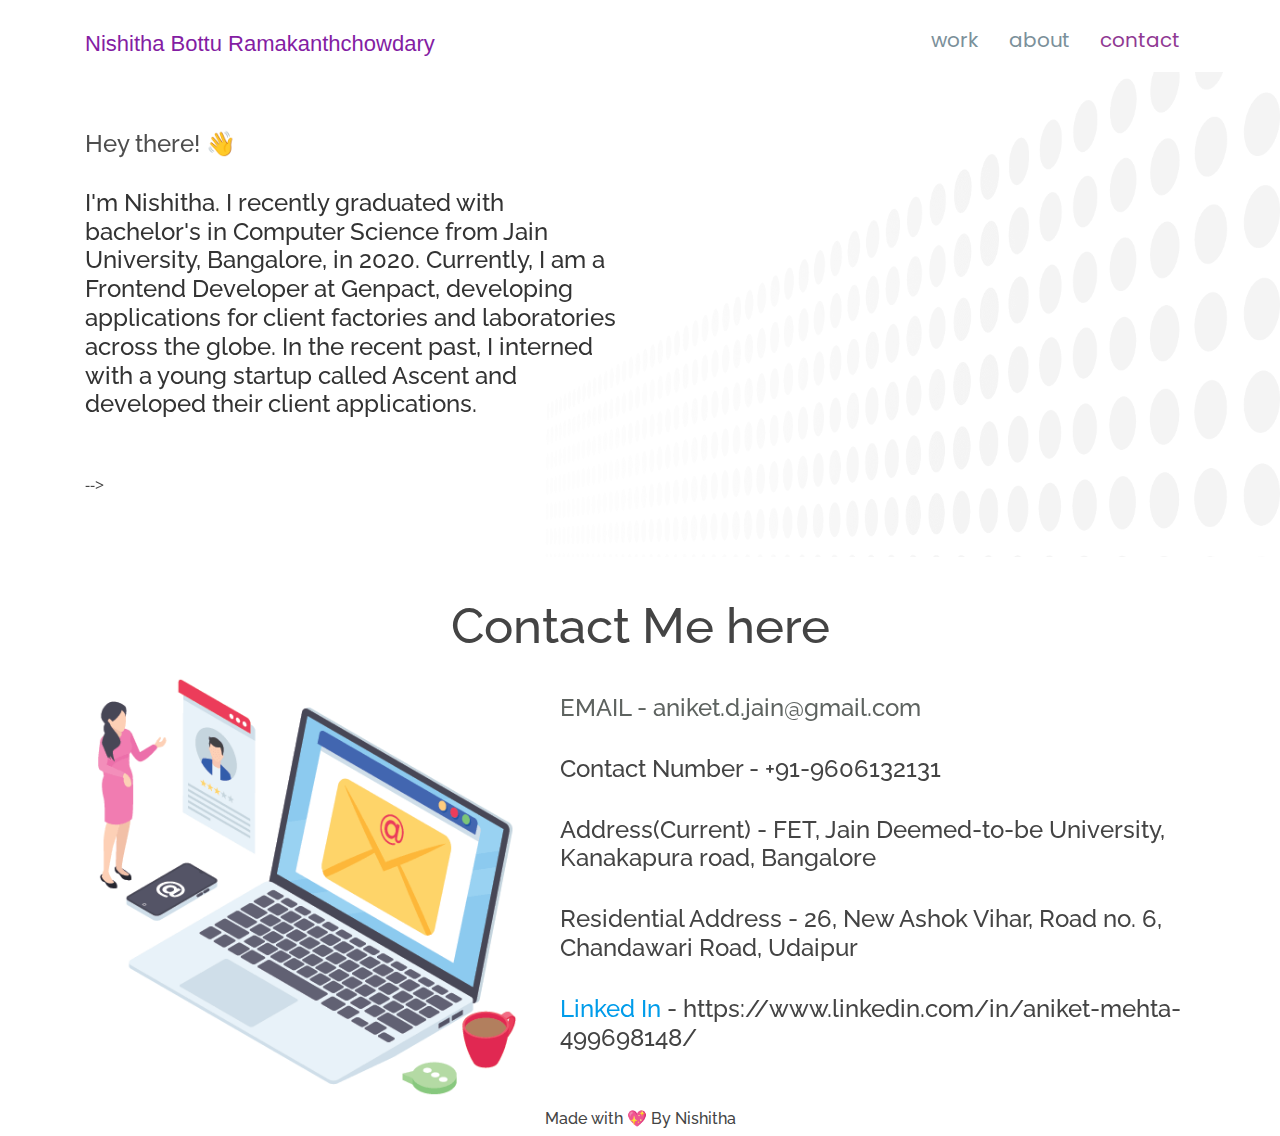
==== about.html @ 5ced7750 "initial commit" ====
<!DOCTYPE html>
<html lang="en">

<head>
  <meta charset="utf-8">
  <meta content="width=device-width, initial-scale=1.0" name="viewport">

  <title>Nishitha Bottu Ramakanthchowdary</title>
  <meta content="" name="description">
  <meta content="" name="keywords">

  <!-- Favicons -->
  <link href="assets/img/port.png" rel="icon">
  <link href="assets/img/port.png" rel="apple-touch-icon">

  <!-- Google Fonts -->
  <link href="https://fonts.googleapis.com/css?family=Open+Sans:300,300i,400,400i,600,600i,700,700i|Raleway:300,300i,400,400i,500,500i,600,600i,700,700i|Poppins:300,300i,400,400i,500,500i,600,600i,700,700i" rel="stylesheet">
  <link href="https://fonts.googleapis.com/css2?family=Orbitron:wght@500&display=swap" rel="stylesheet">

  <!-- Vendor CSS Files -->
  <link href="assets/vendor/bootstrap/css/bootstrap.min.css" rel="stylesheet">
  <link href="assets/vendor/icofont/icofont.min.css" rel="stylesheet">
  <link href="assets/vendor/boxicons/css/boxicons.min.css" rel="stylesheet">
  <link href="assets/vendor/venobox/venobox.css" rel="stylesheet">
  <link href="assets/vendor/owl.carousel/assets/owl.carousel.min.css" rel="stylesheet">
  <link href="assets/vendor/aos/aos.css" rel="stylesheet">

  <!-- Template Main CSS File -->
  <link href="assets/css/style.css" rel="stylesheet">

</head>

<body>


  <!-- ======= Header ======= -->
  <header id="header" class="fixed-top">
    <div class="container d-flex">

      <div class="logo mr-auto">
        <h1 class="text-light"><a href="index.html"></a></h1>
        <!-- Uncomment below if you prefer to use an image logo -->
         <a href="index.html" style="font-family: 'Montserrat', sans-serif;color: #841da3;font-size: 22px;">Nishitha Bottu Ramakanthchowdary</a>
      </div>

           <nav class="nav-menu d-none d-lg-block">
          <ul>
          <li><a href="projects.html" style="font-size: 20px;">work</a></li>
          <li><a href="experience.html" style="font-size: 20px;">about</a></li>
          <li  class="active"><a href="contact.html" style="font-size: 20px;">contact</a></li>

        </ul>
      </nav><!-- .nav-menu -->
<!-- 
      <div class="header-social-links">
        <a href="#" class="twitter"><i class="icofont-twitter"></i></a>
        <a href="#" class="facebook"><i class="icofont-facebook"></i></a>
        <a href="#" class="instagram"><i class="icofont-instagram"></i></a>
        <a href="#" class="linkedin"><i class="icofont-linkedin"></i></i></a>
      </div>
 -->
    </div>
  </header><!-- End Header -->

  <!-- ======= Hero Section ======= -->
  <section id="hero">

    <div class="container">
      <div class="row">
        <div class="col-lg-6 pt-5 pt-lg-0 order-2 order-lg-1 d-flex flex-column justify-content-top" data-aos="fade-up">
          <div>
            <h2 data-aos="fade-up" data-aos-delay="400" style="color: #4e4e4e;">Hey there! <span>&#128075;</span></h2>
            <h2 data-aos="fade-up" data-aos-delay="800" style="color: #333333;">I'm Nishitha. I recently graduated with bachelor's in Computer Science from Jain University, Bangalore, in 2020. Currently, I am a Frontend Developer at Genpact, developing applications for client factories and laboratories across the globe. In the recent past, I interned with a young startup called Ascent and developed their client applications.</h2>
           
            <div class="social-media">
                <!-- <a href="https://www.linkedin.com/in/aniket-mehta-499698148/" class="bx bxl-linkedin"></a> -->
                <!-- <a href="https://myaccount.google.com/profile?pli=1" class="bx bxl-google"></a> -->
                <!-- <a href="https://github.com/aniket1418" class="bx bxl-github"></a> -->
                <!-- <a href="https://www.facebook.com/aniket.d.jain" class="bx bxl-facebook"></a> -->
              </div><br>
            <!-- <!-- <a href="assets/Resume_aniketMehta.pdf" class="btn-get-started scrollto">Resume</a> --> -->
          </div>


        </div>
        <div class="col-lg-6 order-1 order-lg-2 hero-img" data-aos="fade-left" data-aos-delay="200">
          <img src="assets/img/about_pic.jpg" class="img-fluid" alt="" style="width: 70vh;">
        </div>
      </div>
    </div>

  </section><!-- End Hero -->

  <main id="main">

    <!-- ======= About Section ======= -->
    <section id="about" class="about">
      <div class="container">
        <h2 class="heading" style="text-align: center;font-size: 49px;">Contact Me here</h2>
        <div class="row">
          <div class="col-lg-5" data-aos="zoom-in">
            <img src="assets/img/features-2.png" class="img-fluid" alt="">
          </div>
          <div class="col-lg-7"  data-aos="fade-left" data-aos-delay="200">
            <h2 style="margin-top: 30px;color: #5e6360;"></h2>
            <h4 style="margin-top: 10px;color: #5e6360;">
            EMAIL - aniket.d.jain@gmail.com
            </h4><br>
            <h4 style="">Contact Number - +91-9606132131</h4><br>
            <h4>Address(Current) - FET, Jain Deemed-to-be University, Kanakapura road, Bangalore</h4><br>
            <h4>Residential Address - 26, New Ashok Vihar, Road no. 6, Chandawari Road, Udaipur</h4><br>
            <h4><a href="https://www.linkedin.com/in/aniket-mehta-499698148/">Linked In</a> - https://www.linkedin.com/in/aniket-mehta-499698148/</h4>
        </div>




      </div>
    </section><!-- End About Section -->

  <footer>
    <h6 style="text-align: center;"> Made with <span style="color: red;">&#128150;</span> By Nishitha</h6>
  </footer>
   

  </main><!-- End #main -->

  <a href="#" class="back-to-top"><i class="bx bxs-up-arrow-alt"></i></a>

  <!-- Vendor JS Files -->

  <script src="assets/vendor/jquery/jquery.min.js"></script>
  <script src="assets/vendor/bootstrap/js/bootstrap.bundle.min.js"></script>
  <script src="assets/vendor/jquery.easing/jquery.easing.min.js"></script>
  <script src="assets/vendor/isotope-layout/isotope.pkgd.min.js"></script>
  <script src="assets/vendor/venobox/venobox.min.js"></script>
  <script src="assets/vendor/owl.carousel/owl.carousel.min.js"></script>
  <script src="assets/vendor/aos/aos.js"></script>

  <!-- Template Main JS File -->
    <script src="assets/texting.js"></script>
  <script src="assets/js/main.js"></script>
  <script>
    

var TxtType = function(el, toRotate, period) {
        this.toRotate = toRotate;
        this.el = el;
        this.loopNum = 0;
        this.period = parseInt(period, 10) || 2000;
        this.txt = '';
        this.tick();
        this.isDeleting = false;
    };

    TxtType.prototype.tick = function() {
        var i = this.loopNum % this.toRotate.length;
        var fullTxt = this.toRotate[i];

        if (this.isDeleting) {
        this.txt = fullTxt.substring(0, this.txt.length - 1);
        } else {
        this.txt = fullTxt.substring(0, this.txt.length + 1);
        }

        this.el.innerHTML = '<span class="wrap">'+this.txt+'</span>';

        var that = this;
        var delta = 200 - Math.random() * 100;

        if (this.isDeleting) { delta /= 2; }

        if (!this.isDeleting && this.txt === fullTxt) {
        delta = this.period;
        this.isDeleting = true;
        } else if (this.isDeleting && this.txt === '') {
        this.isDeleting = false;
        this.loopNum++;
        delta = 500;
        }

        setTimeout(function() {
        that.tick();
        }, delta);
    };

    window.onload = function() {
        var elements = document.getElementsByClassName('typewrite');
        for (var i=0; i<elements.length; i++) {
            var toRotate = elements[i].getAttribute('data-type');
            var period = elements[i].getAttribute('data-period');
            if (toRotate) {
              new TxtType(elements[i], JSON.parse(toRotate), period);
            }
        }
        // INJECT CSS
        var css = document.createElement("style");
        css.type = "text/css";
        css.innerHTML = ".typewrite > .wrap { border-right: 0.08em solid #fff}";
        document.body.appendChild(css);
    };


  </script>

</body>

</html>
---- assets/vendor/venobox/venobox.css ----
/* ------ venobox.css --------*/
.vbox-overlay *, .vbox-overlay *:before, .vbox-overlay *:after{
    -webkit-backface-visibility: hidden;
    -webkit-box-sizing:border-box;
    -moz-box-sizing:border-box;
    box-sizing:border-box;
}
.vbox-overlay * { 
    -webkit-backface-visibility: visible;
    backface-visibility: visible;
}
.vbox-overlay{
    display: -webkit-flex;
    display: flex;
    -webkit-flex-direction: column;
    flex-direction: column;
    -webkit-justify-content: center;
    justify-content: center;
    -webkit-align-items: center;
    align-items: center;
    position: fixed;
    left: 0;
    top: 0;
    bottom: 0;
    right: 0;
    z-index: 999999;
}

/* ----- navigation ----- */
.vbox-title{
    width: 100%;
    height: 40px;
    float: left;
    text-align: center;
    line-height: 28px;
    font-size: 12px;
    padding: 6px 50px;
    overflow: hidden;
    position: fixed;
    display: none;
    left: 0;
    z-index: 89;
}
.vbox-close{
    cursor: pointer;
    position: fixed;
    top: -1px;
    right: 0;
    width: 50px;
    height: 40px;
    padding: 6px;
    display: block;
    background-position:10px center;
    overflow: hidden;
    font-size: 24px;
    line-height: 1;
    text-align: center;
    z-index: 99;
}
.vbox-left{
    cursor: pointer;
    position: fixed;
    left: 0;
    height: 40px;
    overflow: hidden;
    line-height: 28px;
    font-size: 12px;
    z-index: 99;
    display: flex;
    align-items:center;
}
.vbox-num{
    display: inline-block;
    margin: 6px 0 6px 15px;
}
/* ----- Social share ----- */
.vbox-share{
    line-height: 28px;
    font-size: 12px;
    overflow: hidden;
    position: fixed;
    left: 0;
    z-index: 98;
    display: flex;
    align-items:center;
    justify-content: center;
    width: 100%;
    text-align: center;
}
.vbox-share svg{
    max-height: 28px;
    width: 28px;
    z-index: 10;
    margin-left: 12px;
    margin-top: 6px;
    margin-bottom: 6px;
    vertical-align: middle;
}


/* ----- navigation ARROWS ----- */
.vbox-next, .vbox-prev{
    position: fixed;
    top: 50%;
    margin-top: -15px;
    overflow: hidden;
    cursor: pointer;
    display: block;
    width: 45px;
    height: 45px;
    z-index: 99;
}
.vbox-next span, .vbox-prev span{
    position: relative;
    width: 20px;
    height: 20px;
    border: 2px solid transparent;
    border-top-color: #B6B6B6;
    border-right-color: #B6B6B6;
    text-indent: -100px;
    position: absolute;
    top: 8px;
    display: block;
}
.vbox-prev{
    left: 15px;
}
.vbox-next{
    right: 15px;
}
.vbox-prev span{
    left: 10px;
    -ms-transform: rotate(-135deg);
    -webkit-transform: rotate(-135deg);
    transform: rotate(-135deg);
}
.vbox-next span{
    -ms-transform: rotate(45deg);
    -webkit-transform: rotate(45deg);
    transform: rotate(45deg);
    right: 10px;
}
/* ------- inline window ------ */
.vbox-inline{
    width: 420px;
    height: 315px;
    height: 70vh;
    padding: 10px;
    background: #fff;
    margin: 0 auto;
    overflow: auto;
    text-align: left;
}
/* ------- Video & iFrames window ------ */
.venoframe{
    max-width: 100%;
    width: 100%;
    border: none;
    width: 100%;
    height: 260px;
    height: 70vh;
}
.venoframe.vbvid{
    height: 260px;
}
@media (min-width: 768px) {
    .venoframe, .vbox-inline{
        width: 90%;
        height: 360px;
        height: 70vh;
    }
    .venoframe.vbvid{
        width: 640px;
        height: 360px;
    }
}
@media (min-width: 992px) {
    .venoframe, .vbox-inline{
        max-width: 1200px;
        width: 80%;
        height: 540px;
        height: 70vh;
    }
    .venoframe.vbvid{
        width: 960px;
        height: 540px;
    }
}
/* 
Please do NOT edit this part! 
or at least read this note: http://i.imgur.com/7C0ws9e.gif
*/
.vbox-open{
    overflow: hidden;
}
.vbox-container{
    position: absolute;
    left: 0;
    right: 0;
    top: 0;
    bottom: 0;
    overflow-x: hidden;
    overflow-y: scroll;
    overflow-scrolling: touch;
    -webkit-overflow-scrolling: touch;
    z-index: 20;
    max-height: 100%;

}

.vbox-content{
    text-align: center;
    float: left;
    width: 100%;
    position: relative;
    overflow: hidden;
    padding: 20px 4%;
}
.vbox-container img{
    max-width: 100%;
    height: auto;
}
.vbox-figlio{
    box-shadow: 0 0 12px rgba(0,0,0,0.19), 0 6px 6px rgba(0,0,0,0.23);
    max-width: 100%;
    text-align: initial;
}
img.vbox-figlio{
    -webkit-user-select: none;
-khtml-user-select: none;
-moz-user-select: none;
-o-user-select: none;
user-select: none;
}
.vbox-content.swipe-left{
    margin-left: -200px !important;
}
.vbox-content.swipe-right{
    margin-left: 200px !important;
}
.vbox-animated{
    webkit-transition: margin 300ms ease-out;
    transition: margin 300ms ease-out;
}

/* ---------- preloader ----------
 * SPINKIT 
 * http://tobiasahlin.com/spinkit/
-------------------------------- */
.sk-double-bounce,.sk-rotating-plane{width:40px;height:40px;margin:40px auto}.sk-rotating-plane{background-color:#333;-webkit-animation:sk-rotatePlane 1.2s infinite ease-in-out;animation:sk-rotatePlane 1.2s infinite ease-in-out}@-webkit-keyframes sk-rotatePlane{0%{-webkit-transform:perspective(120px) rotateX(0) rotateY(0);transform:perspective(120px) rotateX(0) rotateY(0)}50%{-webkit-transform:perspective(120px) rotateX(-180.1deg) rotateY(0);transform:perspective(120px) rotateX(-180.1deg) rotateY(0)}100%{-webkit-transform:perspective(120px) rotateX(-180deg) rotateY(-179.9deg);transform:perspective(120px) rotateX(-180deg) rotateY(-179.9deg)}}@keyframes sk-rotatePlane{0%{-webkit-transform:perspective(120px) rotateX(0) rotateY(0);transform:perspective(120px) rotateX(0) rotateY(0)}50%{-webkit-transform:perspective(120px) rotateX(-180.1deg) rotateY(0);transform:perspective(120px) rotateX(-180.1deg) rotateY(0)}100%{-webkit-transform:perspective(120px) rotateX(-180deg) rotateY(-179.9deg);transform:perspective(120px) rotateX(-180deg) rotateY(-179.9deg)}}.sk-double-bounce{position:relative}.sk-double-bounce .sk-child{width:100%;height:100%;border-radius:50%;background-color:#333;opacity:.6;position:absolute;top:0;left:0;-webkit-animation:sk-doubleBounce 2s infinite ease-in-out;animation:sk-doubleBounce 2s infinite ease-in-out}.sk-chasing-dots .sk-child,.sk-spinner-pulse,.sk-three-bounce .sk-child{background-color:#333;border-radius:100%}.sk-double-bounce .sk-double-bounce2{-webkit-animation-delay:-1s;animation-delay:-1s}@-webkit-keyframes sk-doubleBounce{0%,100%{-webkit-transform:scale(0);transform:scale(0)}50%{-webkit-transform:scale(1);transform:scale(1)}}@keyframes sk-doubleBounce{0%,100%{-webkit-transform:scale(0);transform:scale(0)}50%{-webkit-transform:scale(1);transform:scale(1)}}.sk-wave{margin:40px auto;width:50px;height:40px;text-align:center;font-size:10px}.sk-wave .sk-rect{background-color:#333;height:100%;width:6px;display:inline-block;-webkit-animation:sk-waveStretchDelay 1.2s infinite ease-in-out;animation:sk-waveStretchDelay 1.2s infinite ease-in-out}.sk-wave .sk-rect1{-webkit-animation-delay:-1.2s;animation-delay:-1.2s}.sk-wave .sk-rect2{-webkit-animation-delay:-1.1s;animation-delay:-1.1s}.sk-wave .sk-rect3{-webkit-animation-delay:-1s;animation-delay:-1s}.sk-wave .sk-rect4{-webkit-animation-delay:-.9s;animation-delay:-.9s}.sk-wave .sk-rect5{-webkit-animation-delay:-.8s;animation-delay:-.8s}@-webkit-keyframes sk-waveStretchDelay{0%,100%,40%{-webkit-transform:scaleY(.4);transform:scaleY(.4)}20%{-webkit-transform:scaleY(1);transform:scaleY(1)}}@keyframes sk-waveStretchDelay{0%,100%,40%{-webkit-transform:scaleY(.4);transform:scaleY(.4)}20%{-webkit-transform:scaleY(1);transform:scaleY(1)}}.sk-wandering-cubes{margin:40px auto;width:40px;height:40px;position:relative}.sk-wandering-cubes .sk-cube{background-color:#333;width:10px;height:10px;position:absolute;top:0;left:0;-webkit-animation:sk-wanderingCube 1.8s ease-in-out -1.8s infinite both;animation:sk-wanderingCube 1.8s ease-in-out -1.8s infinite both}.sk-chasing-dots,.sk-spinner-pulse{width:40px;height:40px;margin:40px auto}.sk-wandering-cubes .sk-cube2{-webkit-animation-delay:-.9s;animation-delay:-.9s}@-webkit-keyframes sk-wanderingCube{0%{-webkit-transform:rotate(0);transform:rotate(0)}25%{-webkit-transform:translateX(30px) rotate(-90deg) scale(.5);transform:translateX(30px) rotate(-90deg) scale(.5)}50%{-webkit-transform:translateX(30px) translateY(30px) rotate(-179deg);transform:translateX(30px) translateY(30px) rotate(-179deg)}50.1%{-webkit-transform:translateX(30px) translateY(30px) rotate(-180deg);transform:translateX(30px) translateY(30px) rotate(-180deg)}75%{-webkit-transform:translateX(0) translateY(30px) rotate(-270deg) scale(.5);transform:translateX(0) translateY(30px) rotate(-270deg) scale(.5)}100%{-webkit-transform:rotate(-360deg);transform:rotate(-360deg)}}@keyframes sk-wanderingCube{0%{-webkit-transform:rotate(0);transform:rotate(0)}25%{-webkit-transform:translateX(30px) rotate(-90deg) scale(.5);transform:translateX(30px) rotate(-90deg) scale(.5)}50%{-webkit-transform:translateX(30px) translateY(30px) rotate(-179deg);transform:translateX(30px) translateY(30px) rotate(-179deg)}50.1%{-webkit-transform:translateX(30px) translateY(30px) rotate(-180deg);transform:translateX(30px) translateY(30px) rotate(-180deg)}75%{-webkit-transform:translateX(0) translateY(30px) rotate(-270deg) scale(.5);transform:translateX(0) translateY(30px) rotate(-270deg) scale(.5)}100%{-webkit-transform:rotate(-360deg);transform:rotate(-360deg)}}.sk-spinner-pulse{-webkit-animation:sk-pulseScaleOut 1s infinite ease-in-out;animation:sk-pulseScaleOut 1s infinite ease-in-out}@-webkit-keyframes sk-pulseScaleOut{0%{-webkit-transform:scale(0);transform:scale(0)}100%{-webkit-transform:scale(1);transform:scale(1);opacity:0}}@keyframes sk-pulseScaleOut{0%{-webkit-transform:scale(0);transform:scale(0)}100%{-webkit-transform:scale(1);transform:scale(1);opacity:0}}.sk-chasing-dots{position:relative;text-align:center;-webkit-animation:sk-chasingDotsRotate 2s infinite linear;animation:sk-chasingDotsRotate 2s infinite linear}.sk-chasing-dots .sk-child{width:60%;height:60%;display:inline-block;position:absolute;top:0;-webkit-animation:sk-chasingDotsBounce 2s infinite ease-in-out;animation:sk-chasingDotsBounce 2s infinite ease-in-out}.sk-chasing-dots .sk-dot2{top:auto;bottom:0;-webkit-animation-delay:-1s;animation-delay:-1s}@-webkit-keyframes sk-chasingDotsRotate{100%{-webkit-transform:rotate(360deg);transform:rotate(360deg)}}@keyframes sk-chasingDotsRotate{100%{-webkit-transform:rotate(360deg);transform:rotate(360deg)}}@-webkit-keyframes sk-chasingDotsBounce{0%,100%{-webkit-transform:scale(0);transform:scale(0)}50%{-webkit-transform:scale(1);transform:scale(1)}}@keyframes sk-chasingDotsBounce{0%,100%{-webkit-transform:scale(0);transform:scale(0)}50%{-webkit-transform:scale(1);transform:scale(1)}}.sk-three-bounce{margin:40px auto;width:80px;text-align:center}.sk-three-bounce .sk-child{width:20px;height:20px;display:inline-block;-webkit-animation:sk-three-bounce 1.4s ease-in-out 0s infinite both;animation:sk-three-bounce 1.4s ease-in-out 0s infinite both}.sk-circle .sk-child:before,.sk-fading-circle .sk-circle:before{display:block;border-radius:100%;content:'';background-color:#333}.sk-three-bounce .sk-bounce1{-webkit-animation-delay:-.32s;animation-delay:-.32s}.sk-three-bounce .sk-bounce2{-webkit-animation-delay:-.16s;animation-delay:-.16s}@-webkit-keyframes sk-three-bounce{0%,100%,80%{-webkit-transform:scale(0);transform:scale(0)}40%{-webkit-transform:scale(1);transform:scale(1)}}@keyframes sk-three-bounce{0%,100%,80%{-webkit-transform:scale(0);transform:scale(0)}40%{-webkit-transform:scale(1);transform:scale(1)}}.sk-circle{margin:40px auto;width:40px;height:40px;position:relative}.sk-circle .sk-child{width:100%;height:100%;position:absolute;left:0;top:0}.sk-circle .sk-child:before{margin:0 auto;width:15%;height:15%;-webkit-animation:sk-circleBounceDelay 1.2s infinite ease-in-out both;animation:sk-circleBounceDelay 1.2s infinite ease-in-out both}.sk-circle .sk-circle2{-webkit-transform:rotate(30deg);-ms-transform:rotate(30deg);transform:rotate(30deg)}.sk-circle .sk-circle3{-webkit-transform:rotate(60deg);-ms-transform:rotate(60deg);transform:rotate(60deg)}.sk-circle .sk-circle4{-webkit-transform:rotate(90deg);-ms-transform:rotate(90deg);transform:rotate(90deg)}.sk-circle .sk-circle5{-webkit-transform:rotate(120deg);-ms-transform:rotate(120deg);transform:rotate(120deg)}.sk-circle .sk-circle6{-webkit-transform:rotate(150deg);-ms-transform:rotate(150deg);transform:rotate(150deg)}.sk-circle .sk-circle7{-webkit-transform:rotate(180deg);-ms-transform:rotate(180deg);transform:rotate(180deg)}.sk-circle .sk-circle8{-webkit-transform:rotate(210deg);-ms-transform:rotate(210deg);transform:rotate(210deg)}.sk-circle .sk-circle9{-webkit-transform:rotate(240deg);-ms-transform:rotate(240deg);transform:rotate(240deg)}.sk-circle .sk-circle10{-webkit-transform:rotate(270deg);-ms-transform:rotate(270deg);transform:rotate(270deg)}.sk-circle .sk-circle11{-webkit-transform:rotate(300deg);-ms-transform:rotate(300deg);transform:rotate(300deg)}.sk-circle .sk-circle12{-webkit-transform:rotate(330deg);-ms-transform:rotate(330deg);transform:rotate(330deg)}.sk-circle .sk-circle2:before{-webkit-animation-delay:-1.1s;animation-delay:-1.1s}.sk-circle .sk-circle3:before{-webkit-animation-delay:-1s;animation-delay:-1s}.sk-circle .sk-circle4:before{-webkit-animation-delay:-.9s;animation-delay:-.9s}.sk-circle .sk-circle5:before{-webkit-animation-delay:-.8s;animation-delay:-.8s}.sk-circle .sk-circle6:before{-webkit-animation-delay:-.7s;animation-delay:-.7s}.sk-circle .sk-circle7:before{-webkit-animation-delay:-.6s;animation-delay:-.6s}.sk-circle .sk-circle8:before{-webkit-animation-delay:-.5s;animation-delay:-.5s}.sk-circle .sk-circle9:before{-webkit-animation-delay:-.4s;animation-delay:-.4s}.sk-circle .sk-circle10:before{-webkit-animation-delay:-.3s;animation-delay:-.3s}.sk-circle .sk-circle11:before{-webkit-animation-delay:-.2s;animation-delay:-.2s}.sk-circle .sk-circle12:before{-webkit-animation-delay:-.1s;animation-delay:-.1s}@-webkit-keyframes sk-circleBounceDelay{0%,100%,80%{-webkit-transform:scale(0);transform:scale(0)}40%{-webkit-transform:scale(1);transform:scale(1)}}@keyframes sk-circleBounceDelay{0%,100%,80%{-webkit-transform:scale(0);transform:scale(0)}40%{-webkit-transform:scale(1);transform:scale(1)}}.sk-cube-grid{width:40px;height:40px;margin:40px auto}.sk-cube-grid .sk-cube{width:33.33%;height:33.33%;background-color:#333;float:left;-webkit-animation:sk-cubeGridScaleDelay 1.3s infinite ease-in-out;animation:sk-cubeGridScaleDelay 1.3s infinite ease-in-out}.sk-cube-grid .sk-cube1{-webkit-animation-delay:.2s;animation-delay:.2s}.sk-cube-grid .sk-cube2{-webkit-animation-delay:.3s;animation-delay:.3s}.sk-cube-grid .sk-cube3{-webkit-animation-delay:.4s;animation-delay:.4s}.sk-cube-grid .sk-cube4{-webkit-animation-delay:.1s;animation-delay:.1s}.sk-cube-grid .sk-cube5{-webkit-animation-delay:.2s;animation-delay:.2s}.sk-cube-grid .sk-cube6{-webkit-animation-delay:.3s;animation-delay:.3s}.sk-cube-grid .sk-cube7{-webkit-animation-delay:0ms;animation-delay:0ms}.sk-cube-grid .sk-cube8{-webkit-animation-delay:.1s;animation-delay:.1s}.sk-cube-grid .sk-cube9{-webkit-animation-delay:.2s;animation-delay:.2s}@-webkit-keyframes sk-cubeGridScaleDelay{0%,100%,70%{-webkit-transform:scale3D(1,1,1);transform:scale3D(1,1,1)}35%{-webkit-transform:scale3D(0,0,1);transform:scale3D(0,0,1)}}@keyframes sk-cubeGridScaleDelay{0%,100%,70%{-webkit-transform:scale3D(1,1,1);transform:scale3D(1,1,1)}35%{-webkit-transform:scale3D(0,0,1);transform:scale3D(0,0,1)}}.sk-fading-circle{margin:40px auto;width:40px;height:40px;position:relative}.sk-fading-circle .sk-circle{width:100%;height:100%;position:absolute;left:0;top:0}.sk-fading-circle .sk-circle:before{margin:0 auto;width:15%;height:15%;-webkit-animation:sk-circleFadeDelay 1.2s infinite ease-in-out both;animation:sk-circleFadeDelay 1.2s infinite ease-in-out both}.sk-fading-circle .sk-circle2{-webkit-transform:rotate(30deg);-ms-transform:rotate(30deg);transform:rotate(30deg)}.sk-fading-circle .sk-circle3{-webkit-transform:rotate(60deg);-ms-transform:rotate(60deg);transform:rotate(60deg)}.sk-fading-circle .sk-circle4{-webkit-transform:rotate(90deg);-ms-transform:rotate(90deg);transform:rotate(90deg)}.sk-fading-circle .sk-circle5{-webkit-transform:rotate(120deg);-ms-transform:rotate(120deg);transform:rotate(120deg)}.sk-fading-circle .sk-circle6{-webkit-transform:rotate(150deg);-ms-transform:rotate(150deg);transform:rotate(150deg)}.sk-fading-circle .sk-circle7{-webkit-transform:rotate(180deg);-ms-transform:rotate(180deg);transform:rotate(180deg)}.sk-fading-circle .sk-circle8{-webkit-transform:rotate(210deg);-ms-transform:rotate(210deg);transform:rotate(210deg)}.sk-fading-circle .sk-circle9{-webkit-transform:rotate(240deg);-ms-transform:rotate(240deg);transform:rotate(240deg)}.sk-fading-circle .sk-circle10{-webkit-transform:rotate(270deg);-ms-transform:rotate(270deg);transform:rotate(270deg)}.sk-fading-circle .sk-circle11{-webkit-transform:rotate(300deg);-ms-transform:rotate(300deg);transform:rotate(300deg)}.sk-fading-circle .sk-circle12{-webkit-transform:rotate(330deg);-ms-transform:rotate(330deg);transform:rotate(330deg)}.sk-fading-circle .sk-circle2:before{-webkit-animation-delay:-1.1s;animation-delay:-1.1s}.sk-fading-circle .sk-circle3:before{-webkit-animation-delay:-1s;animation-delay:-1s}.sk-fading-circle .sk-circle4:before{-webkit-animation-delay:-.9s;animation-delay:-.9s}.sk-fading-circle .sk-circle5:before{-webkit-animation-delay:-.8s;animation-delay:-.8s}.sk-fading-circle .sk-circle6:before{-webkit-animation-delay:-.7s;animation-delay:-.7s}.sk-fading-circle .sk-circle7:before{-webkit-animation-delay:-.6s;animation-delay:-.6s}.sk-fading-circle .sk-circle8:before{-webkit-animation-delay:-.5s;animation-delay:-.5s}.sk-fading-circle .sk-circle9:before{-webkit-animation-delay:-.4s;animation-delay:-.4s}.sk-fading-circle .sk-circle10:before{-webkit-animation-delay:-.3s;animation-delay:-.3s}.sk-fading-circle .sk-circle11:before{-webkit-animation-delay:-.2s;animation-delay:-.2s}.sk-fading-circle .sk-circle12:before{-webkit-animation-delay:-.1s;animation-delay:-.1s}@-webkit-keyframes sk-circleFadeDelay{0%,100%,39%{opacity:0}40%{opacity:1}}@keyframes sk-circleFadeDelay{0%,100%,39%{opacity:0}40%{opacity:1}}.sk-folding-cube{margin:40px auto;width:40px;height:40px;position:relative;-webkit-transform:rotateZ(45deg);transform:rotateZ(45deg)}.sk-folding-cube .sk-cube{float:left;width:50%;height:50%;position:relative;-webkit-transform:scale(1.1);-ms-transform:scale(1.1);transform:scale(1.1)}.sk-folding-cube .sk-cube:before{content:'';position:absolute;top:0;left:0;width:100%;height:100%;background-color:#333;-webkit-animation:sk-foldCubeAngle 2.4s infinite linear both;animation:sk-foldCubeAngle 2.4s infinite linear both;-webkit-transform-origin:100% 100%;-ms-transform-origin:100% 100%;transform-origin:100% 100%}.sk-folding-cube .sk-cube2{-webkit-transform:scale(1.1) rotateZ(90deg);transform:scale(1.1) rotateZ(90deg)}.sk-folding-cube .sk-cube3{-webkit-transform:scale(1.1) rotateZ(180deg);transform:scale(1.1) rotateZ(180deg)}.sk-folding-cube .sk-cube4{-webkit-transform:scale(1.1) rotateZ(270deg);transform:scale(1.1) rotateZ(270deg)}.sk-folding-cube .sk-cube2:before{-webkit-animation-delay:.3s;animation-delay:.3s}.sk-folding-cube .sk-cube3:before{-webkit-animation-delay:.6s;animation-delay:.6s}.sk-folding-cube .sk-cube4:before{-webkit-animation-delay:.9s;animation-delay:.9s}@-webkit-keyframes sk-foldCubeAngle{0%,10%{-webkit-transform:perspective(140px) rotateX(-180deg);transform:perspective(140px) rotateX(-180deg);opacity:0}25%,75%{-webkit-transform:perspective(140px) rotateX(0);transform:perspective(140px) rotateX(0);opacity:1}100%,90%{-webkit-transform:perspective(140px) rotateY(180deg);transform:perspective(140px) rotateY(180deg);opacity:0}}@keyframes sk-foldCubeAngle{0%,10%{-webkit-transform:perspective(140px) rotateX(-180deg);transform:perspective(140px) rotateX(-180deg);opacity:0}25%,75%{-webkit-transform:perspective(140px) rotateX(0);transform:perspective(140px) rotateX(0);opacity:1}100%,90%{-webkit-transform:perspective(140px) rotateY(180deg);transform:perspective(140px) rotateY(180deg);opacity:0}}
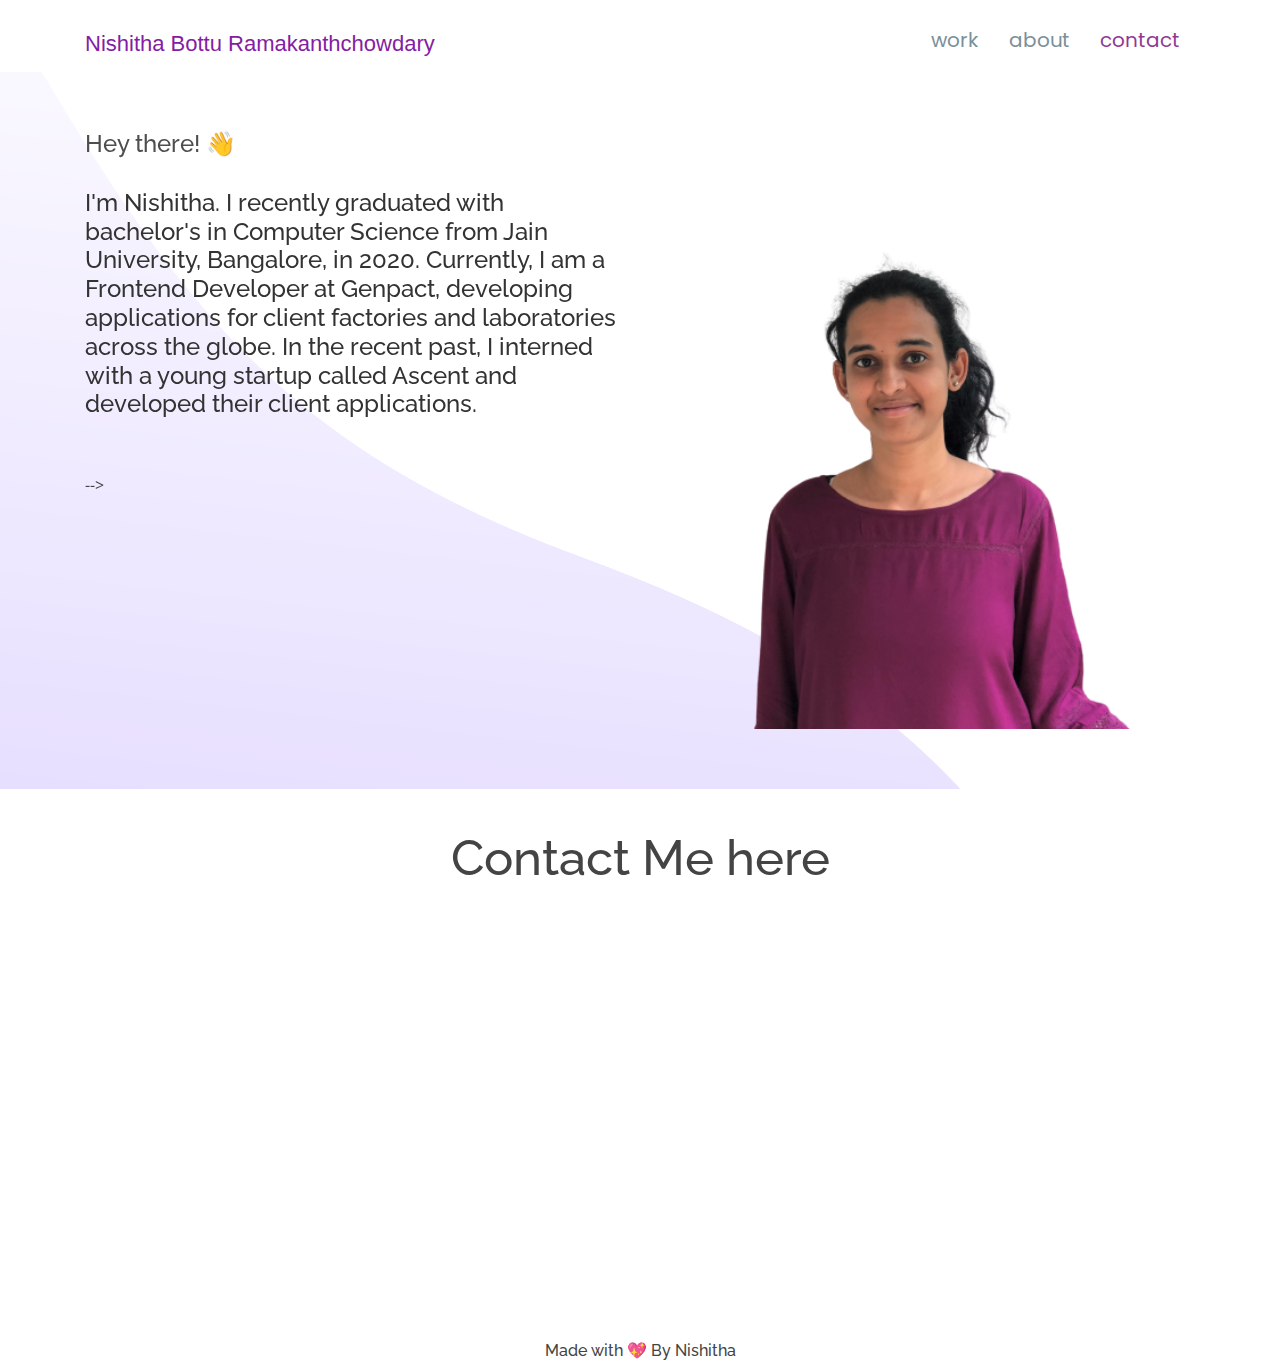
==== commit b91d834a: "new design added" ====
--- a/about.html
+++ b/about.html
@@ -84,7 +84,7 @@
 
         </div>
         <div class="col-lg-6 order-1 order-lg-2 hero-img" data-aos="fade-left" data-aos-delay="200">
-          <img src="assets/img/about_pic.jpg" class="img-fluid" alt="" style="width: 70vh;">
+          <img src="./assets/img/removed_bg_pic.png" class="img-fluid" alt="" style="width: 70vh;">
         </div>
       </div>
     </div>
--- a/assets/css/style.css
+++ b/assets/css/style.css
@@ -348,10 +348,11 @@
 --------------------------------------------------------------*/
 #hero {
   width: 100%;
-  background-image: url("../img/hero-bg.png");
+  /* background-image: url("../img/hero-bg.png"); */
+  background-image: url("../img/2.png");
   background-repeat: no-repeat;
   background-size: contain;
-  background-position:right bottom;
+  background-position:left bottom;
   margin-top: 70px;
   padding: 60px 0;
 /*    -webkit-filter: drop-shadow( -1px 1px 1px #000 );
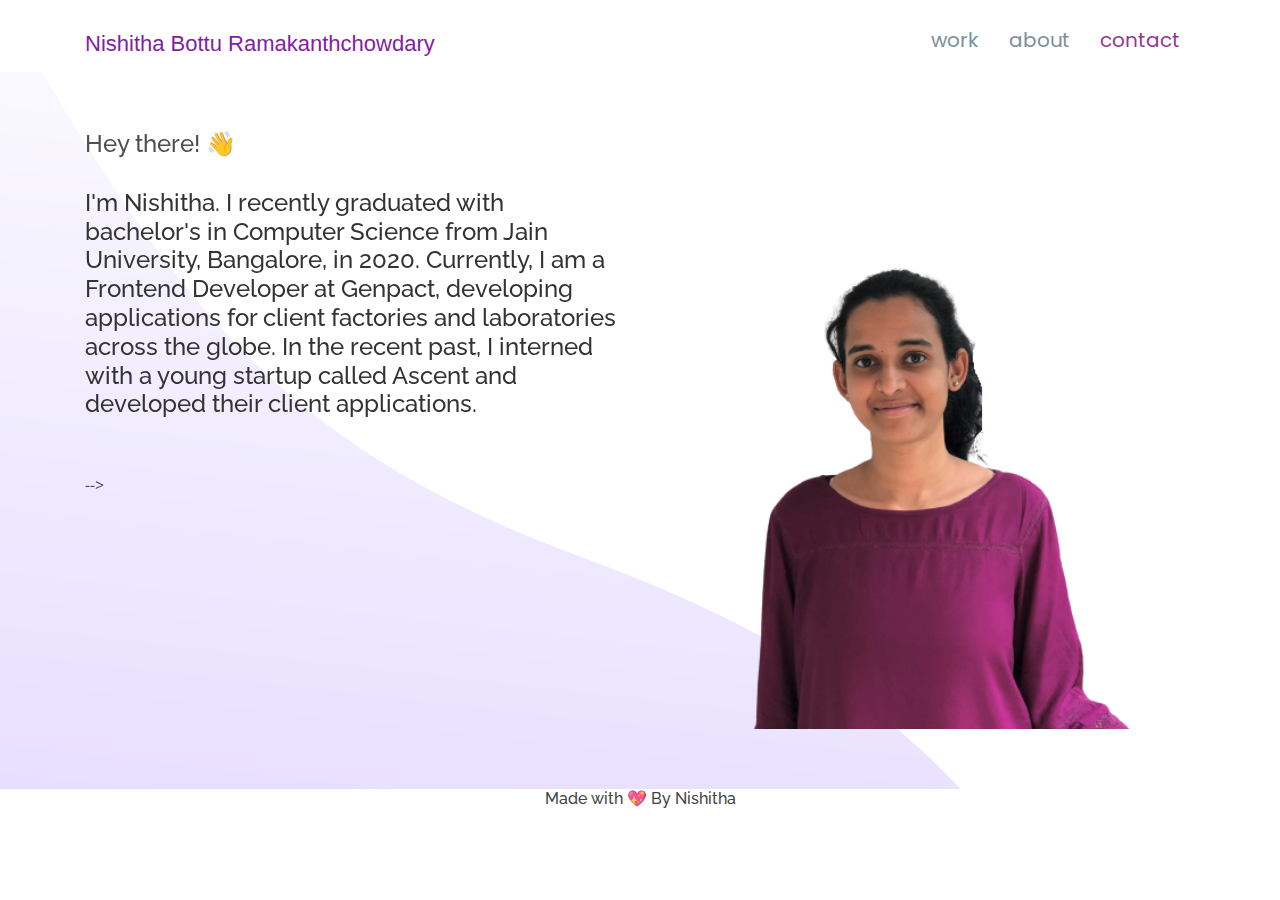
==== commit 312570a8: "changes" ====
--- a/about.html
+++ b/about.html
@@ -45,9 +45,9 @@
 
            <nav class="nav-menu d-none d-lg-block">
           <ul>
-          <li><a href="projects.html" style="font-size: 20px;">work</a></li>
-          <li><a href="experience.html" style="font-size: 20px;">about</a></li>
-          <li  class="active"><a href="contact.html" style="font-size: 20px;">contact</a></li>
+          <li><a href="index.html" style="font-size: 20px;">work</a></li>
+          <li><a href="about.html" style="font-size: 20px;">about</a></li>
+          <li  class="active"><a href="#" style="font-size: 20px;">contact</a></li>
 
         </ul>
       </nav><!-- .nav-menu -->
@@ -78,7 +78,7 @@
                 <!-- <a href="https://github.com/aniket1418" class="bx bxl-github"></a> -->
                 <!-- <a href="https://www.facebook.com/aniket.d.jain" class="bx bxl-facebook"></a> -->
               </div><br>
-            <!-- <!-- <a href="assets/Resume_aniketMehta.pdf" class="btn-get-started scrollto">Resume</a> --> -->
+            <!-- <a href="assets/Resume_aniketMehta.pdf" class="btn-get-started scrollto">Resume</a> --> -->
           </div>
 
 
@@ -94,7 +94,7 @@
   <main id="main">
 
     <!-- ======= About Section ======= -->
-    <section id="about" class="about">
+    <!-- <section id="about" class="about">
       <div class="container">
         <h2 class="heading" style="text-align: center;font-size: 49px;">Contact Me here</h2>
         <div class="row">
@@ -116,7 +116,8 @@
 
 
       </div>
-    </section><!-- End About Section -->
+    </section> -->
+    <!-- End About Section -->
 
   <footer>
     <h6 style="text-align: center;"> Made with <span style="color: red;">&#128150;</span> By Nishitha</h6>
--- a/assets/css/style.css
+++ b/assets/css/style.css
@@ -1784,3 +1784,30 @@
   background: #3B5998;
   color: white;
 }
+.image_card{
+  max-width: 1500px;
+}
+.work_heading{
+  font-size: 20px;
+  font-weight: 600;
+  color: #000;
+  letter-spacing: 1px;
+}
+.timeline{
+  padding-left: 81px;
+}
+.project_subheads{
+  color: #525252;
+    font-size: 30px;
+    font-weight: 600;
+    padding-top: 60px;
+}
+.overview{
+  /* padding-left: 30px;
+  max-width: 100%; */
+  padding-top: 27px;
+}
+.source_font{
+  font-size: 14px;
+    font-style: italic;
+}